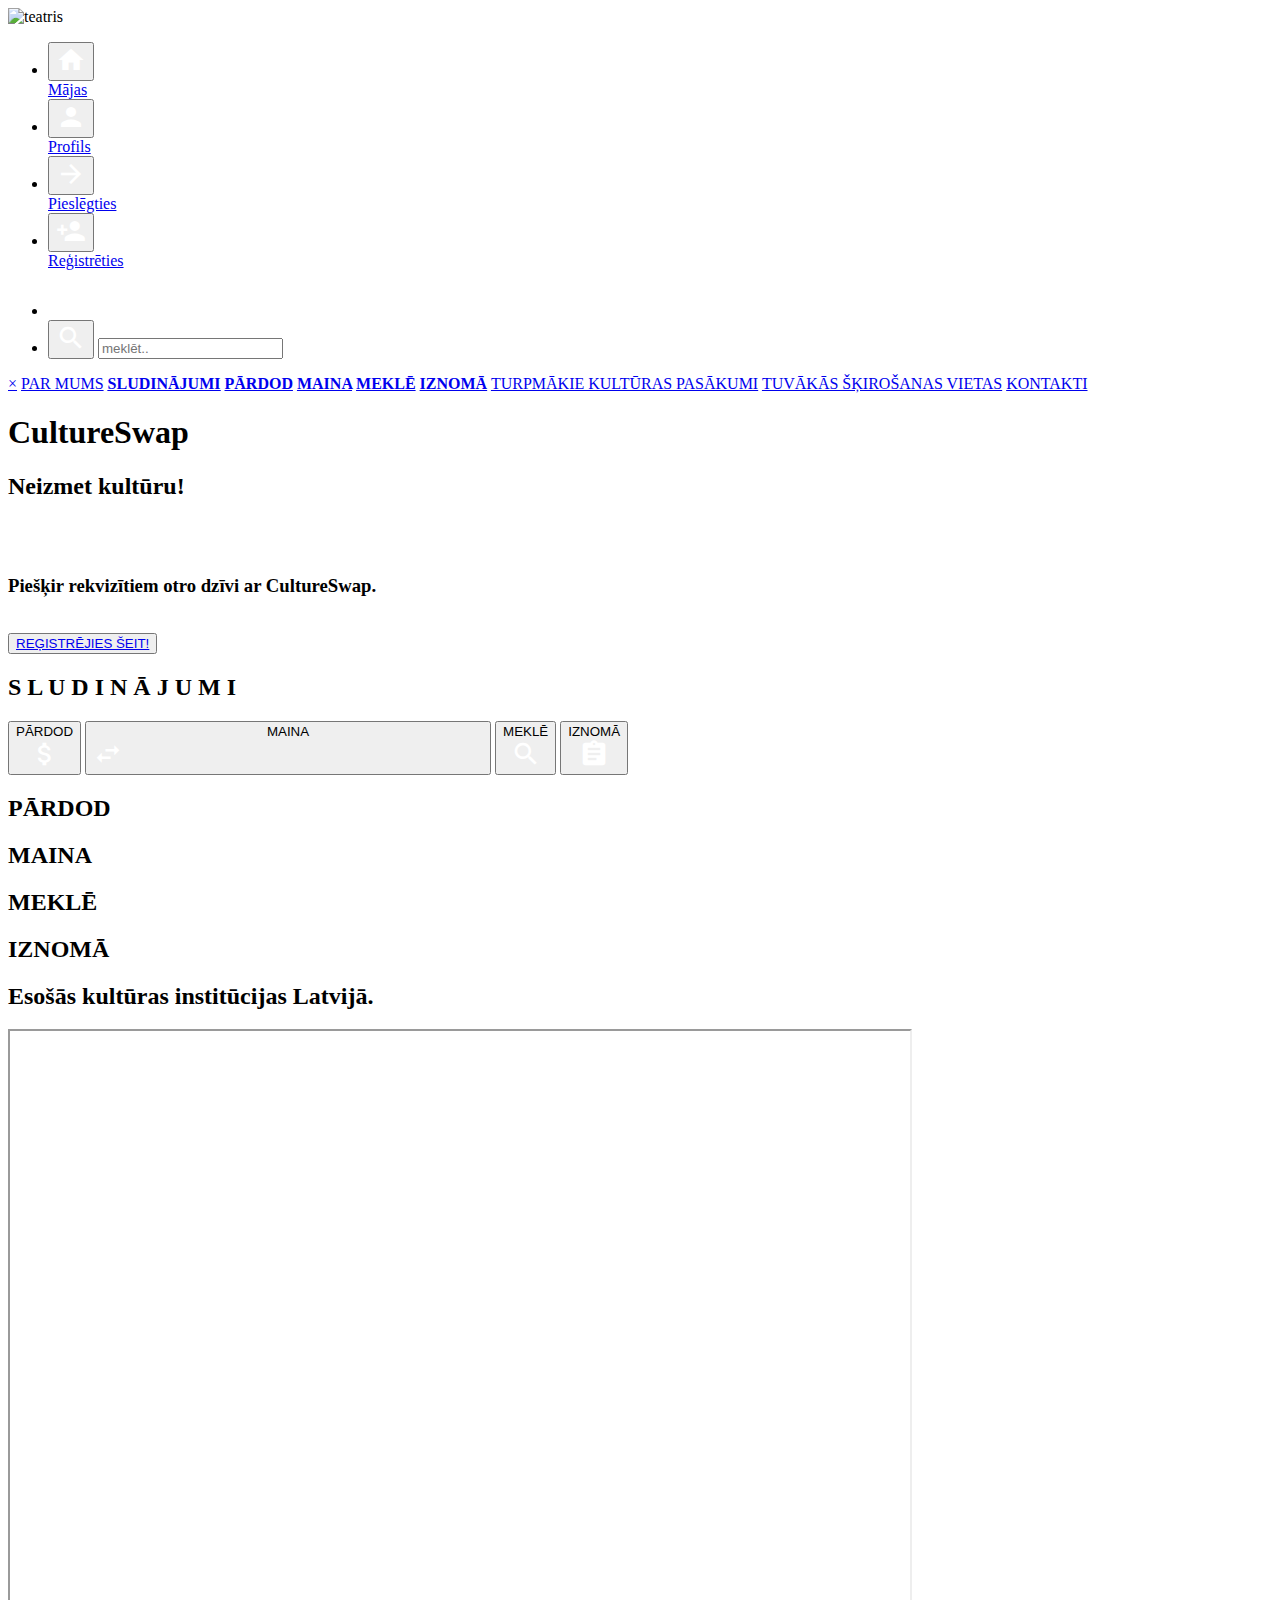
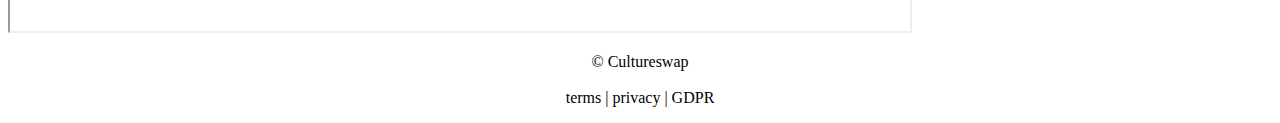
==== index.html @ 1180b109 "Add files via upload" ====
<!doctype html>
<html>
     <head>
 	     <title>CultureSwap</title>
 	         <link href="https://raw.githubusercontent.com/cultureswapped/cultureswap/master/main.css" rel="stylesheet" type="text/css" />
 	         <link href="https://fonts.googleapis.com/css?family=Montserrat" rel="stylesheet">
 	         <link rel="stylesheet" href="https://fonts.googleapis.com/icon?family=Material+Icons">
 	         <script src="https://github.com/cultureswapped/cultureswap/blob/master/menu.js"></script>
     </head>

<body>

     <div class="imgteatris">
         <img src="https://github.com/cultureswapped/cultureswap/blob/master/teatris.jpeg" alt="teatris" style="width: 100%">

     <div class="top-right">
	     <nav> 
  	                           
             <ul>  
  	             <li><button class="btn"><a href="https://github.com/cultureswapped/cultureswap/blob/master/index.html">
  	                             	 <i class="material-icons" style="font-size:30px;color:white;">home</i></a>
  	                             	 </button><br>
  	                             	 <a href="https://github.com/cultureswapped/cultureswap/blob/master/index.html"> Mājas </a>
  	                             </li>

  	                             <li><button class="btn"><a href="https://github.com/cultureswapped/cultureswap/blob/master/profils.html">
  	                             	 <i class="material-icons" style="font-size:30px;color:white;">person</i></a>
  	                             	 </button><br>
  	                             	 <a href="https://github.com/cultureswapped/cultureswap/blob/master/profils.html"> Profils </a>
  	                             </li>

	                             <li>
	                             	<button class="btn"><a href="https://github.com/cultureswapped/cultureswap/blob/master/login.html">
	                             	<i class="material-icons" style="font-size:30px;color:white;">arrow_forward</i></a>
	                             	</button><br>
	                             	<a href="https://github.com/cultureswapped/cultureswap/blob/master/login.html"> Pieslēgties </a>
	                             </li>

	                             <li><button class="btn"><a href="https://github.com/cultureswapped/cultureswap/blob/master/signup.html">
	                             	<i class="material-icons" style="font-size:30px;color:white;">person_add</i></a>
	                                </button><br>
	                             	<a href="https://github.com/cultureswapped/cultureswap/blob/master/signup.html"> Reģistrēties </a> 
	                             </li>
             </ul>
         </nav> 
     </div>

<div class="top-left">
 <nav>
        <ul> <li><span onclick="openNav()">
         	 <i class="material-icons" style="font-size:30px;color:white;">menu
         	 </i>
         </span></li>

         <div class="searchengine">
            <li> <button class="btn">
     	         <i class="material-icons" style="font-size:30px;color:white;">search
     	         </i>
             </button>
         <input type="text" placeholder="meklēt..">
        </div>
</li>

</ul>
</div>

         

  	 		<div id="mySidenav" class="sidenav">
  <a href="https://github.com/cultureswapped/cultureswap/blob/master/index.html" class="closebtn" onclick="closeNav()">&times;</a>
  <a href="https://github.com/cultureswapped/cultureswap/blob/master/parmums.html">PAR MUMS</a>
  <strong><a href="#"><u>SLUDINĀJUMI</u></a>
  <a href="https://github.com/cultureswapped/cultureswap/blob/master/pardod.html">PĀRDOD</a>
  <a href="https://github.com/cultureswapped/cultureswap/blob/master/maina.html">MAINA</a>
  <a href="https://github.com/cultureswapped/cultureswap/blob/master/mekle.html">MEKLĒ</a>
  <a href="https://github.com/cultureswapped/cultureswap/blob/master/iznoma.html">IZNOMĀ</a></strong>
  <a href="https://github.com/cultureswapped/cultureswap/blob/master/pasakumi.html">TURPMĀKIE KULTŪRAS PASĀKUMI</a>
  <a href="https://github.com/cultureswapped/cultureswap/blob/master/skirosana.html">TUVĀKĀS ŠĶIROŠANAS VIETAS</a>
  <a href="https://github.com/cultureswapped/cultureswap/blob/master/kontakti.html">KONTAKTI</a>
  
</div>



</nav>

<div class="centered">
  	<p><h1> CultureSwap </h1></p>
  	<p><h2>Neizmet kultūru!</h2></p> 

  	<br><br>

  	<p><h3>Piešķir rekvizītiem otro dzīvi ar CultureSwap.</h3>

  	<br>

  	<nav>
  		<span>
  			<button class="btn">
  				<a href="https://github.com/cultureswapped/cultureswap/blob/master/signup.html">REĢISTRĒJIES ŠEIT!
  				</a>
  			</button>
  		</span>
  	</nav> 
</div>

	
   
<h2>S L U D I N Ā J U M I</h2>

<button class="tablink" onclick="openPage('https://github.com/cultureswapped/cultureswap/blob/master/pardod.html', this, 'red')">PĀRDOD<br><i class="material-icons" style="font-size:30px;color:white;">attach_money
  	                         </i></button>
<button class="tablink" onclick="openPage('https://github.com/cultureswapped/cultureswap/blob/master/maina.html', this, 'green')" id="defaultOpen">MAINA<br><i class="material-icons" style="font-size:30px;color:white;">swap_horizontal_circle
  	                         </i></button>
<button class="tablink" onclick="openPage('https://github.com/cultureswapped/cultureswap/blob/master/mekle.html', this, 'blue')">MEKLĒ<br><i class="material-icons" style="font-size:30px;color:white;">search
  	                         </i></button>
<button class="tablink" onclick="openPage('https://github.com/cultureswapped/cultureswap/blob/master/iznoma.html', this, 'orange')">IZNOMĀ<br><i class="material-icons" style="font-size:30px;color:white;">assignment
  	                         </i></button>

<div id="pardod" class="tabcontent">
  <h2>PĀRDOD</h2>
</div>

<div id="maina" class="tabcontent">
  <h2>MAINA</h2>
</div>

<div id="mekle" class="tabcontent">
  <h2>MEKLĒ</h2>
</div>

<div id="iznoma" class="tabcontent">
  <h2>IZNOMĀ</h2	+->  
</div>


<h2>Esošās kultūras institūcijas Latvijā.</h2>
<iframe src="https://github.com/cultureswapped/cultureswap/blob/master/kulturukarte.html" height="600" width="900"></iframe>


<footer>
             <p>
            	 <center>
                         © Cultureswap
                         <br> <br>
                         terms | privacy | GDPR
                 </center>
             </p>
</footer>

</body>
</html>
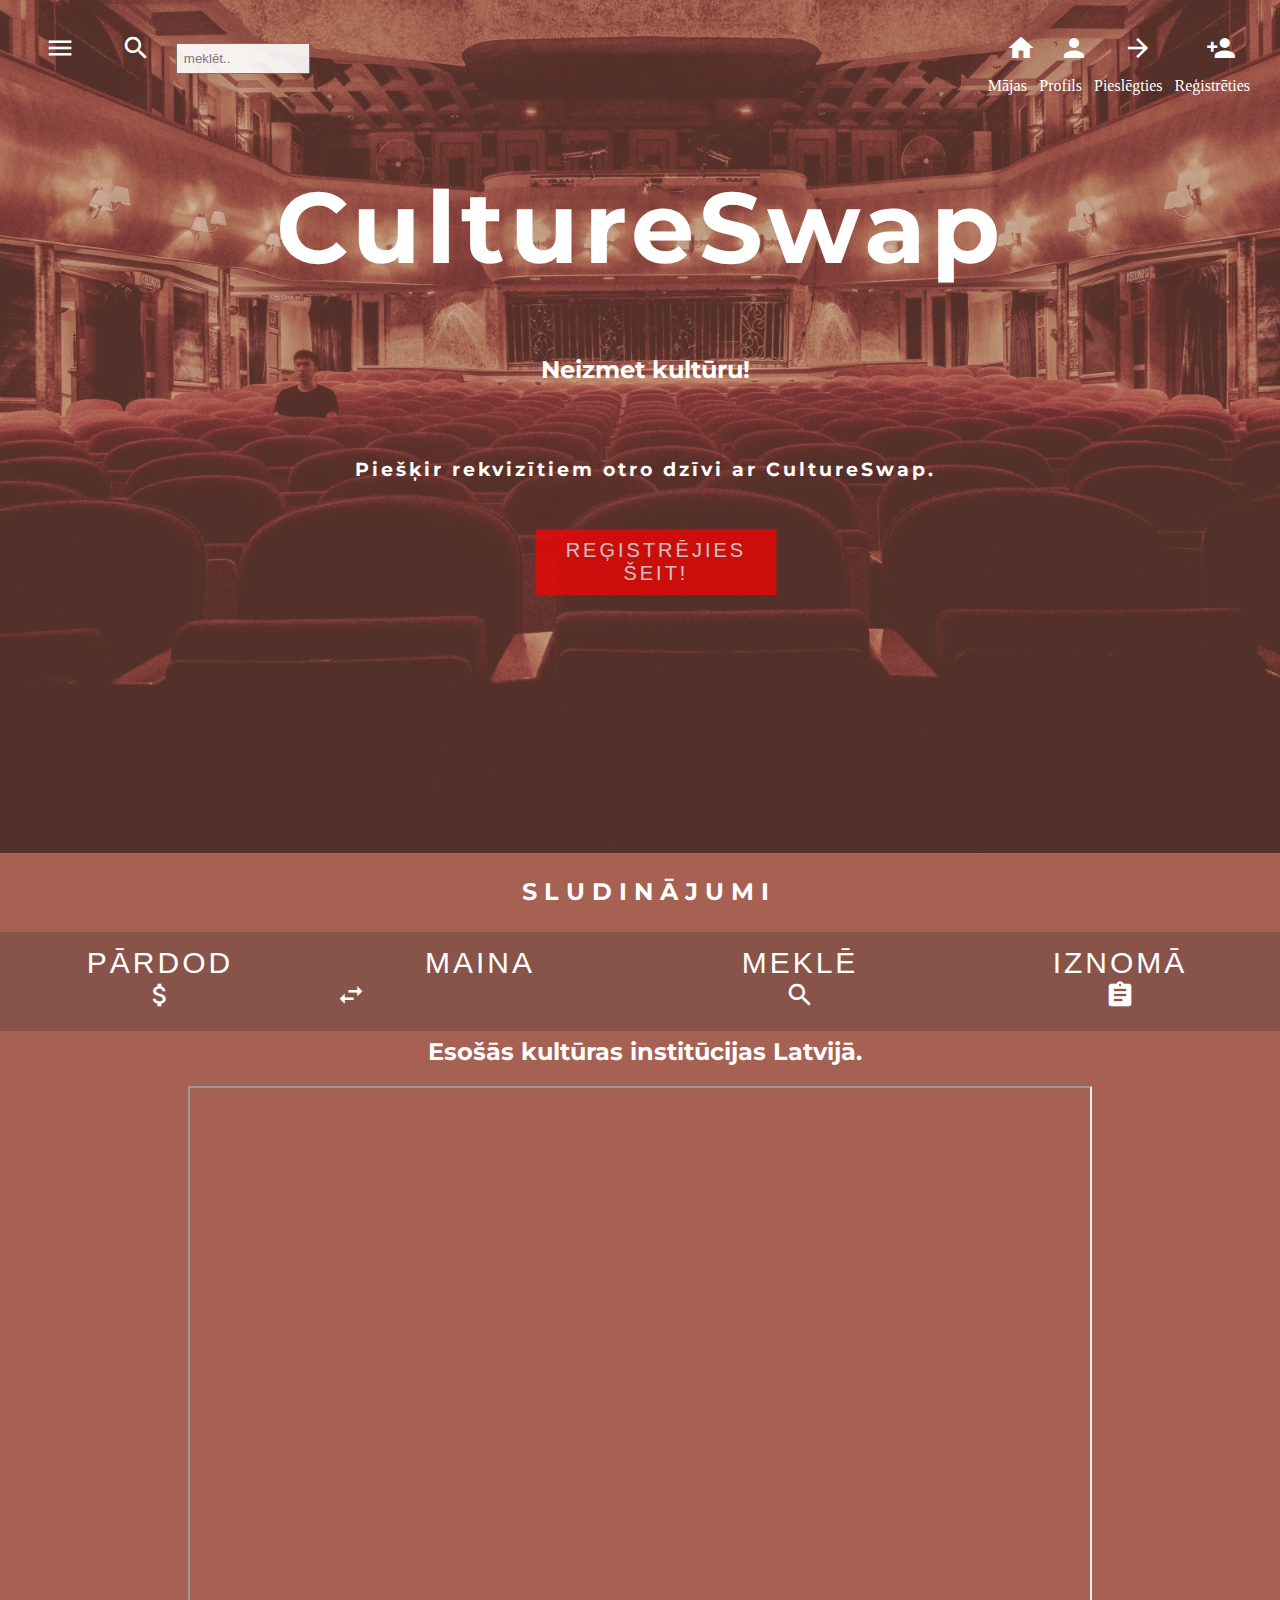
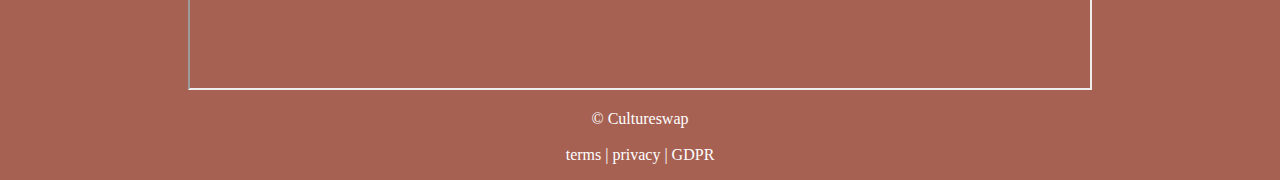
==== commit 35534c39: "Add files via upload" ====
--- a/index.html
+++ b/index.html
@@ -2,44 +2,44 @@
 <html>
      <head>
  	     <title>CultureSwap</title>
- 	         <link href="https://raw.githubusercontent.com/cultureswapped/cultureswap/master/main.css" rel="stylesheet" type="text/css" />
+ 	         <link href="main.css" rel="stylesheet" type="text/css" />
  	         <link href="https://fonts.googleapis.com/css?family=Montserrat" rel="stylesheet">
  	         <link rel="stylesheet" href="https://fonts.googleapis.com/icon?family=Material+Icons">
- 	         <script src="https://github.com/cultureswapped/cultureswap/blob/master/menu.js"></script>
+ 	         <script src="menu.js"></script>
      </head>
 
 <body>
 
      <div class="imgteatris">
-         <img src="https://github.com/cultureswapped/cultureswap/blob/master/teatris.jpeg" alt="teatris" style="width: 100%">
+         <img src="teatris.jpeg" alt="teatris" style="width: 100%">
 
      <div class="top-right">
 	     <nav> 
   	                           
              <ul>  
-  	             <li><button class="btn"><a href="https://github.com/cultureswapped/cultureswap/blob/master/index.html">
+  	             <li><button class="btn"><a href="index.html">
   	                             	 <i class="material-icons" style="font-size:30px;color:white;">home</i></a>
   	                             	 </button><br>
-  	                             	 <a href="https://github.com/cultureswapped/cultureswap/blob/master/index.html"> Mājas </a>
+  	                             	 <a href="index.html"> Mājas </a>
   	                             </li>
 
-  	                             <li><button class="btn"><a href="https://github.com/cultureswapped/cultureswap/blob/master/profils.html">
+  	                             <li><button class="btn"><a href="profils.html">
   	                             	 <i class="material-icons" style="font-size:30px;color:white;">person</i></a>
   	                             	 </button><br>
-  	                             	 <a href="https://github.com/cultureswapped/cultureswap/blob/master/profils.html"> Profils </a>
+  	                             	 <a href="profils.html"> Profils </a>
   	                             </li>
 
 	                             <li>
-	                             	<button class="btn"><a href="https://github.com/cultureswapped/cultureswap/blob/master/login.html">
+	                             	<button class="btn"><a href="login.html">
 	                             	<i class="material-icons" style="font-size:30px;color:white;">arrow_forward</i></a>
 	                             	</button><br>
-	                             	<a href="https://github.com/cultureswapped/cultureswap/blob/master/login.html"> Pieslēgties </a>
+	                             	<a href="login.html"> Pieslēgties </a>
 	                             </li>
 
-	                             <li><button class="btn"><a href="https://github.com/cultureswapped/cultureswap/blob/master/signup.html">
+	                             <li><button class="btn"><a href="signup.html">
 	                             	<i class="material-icons" style="font-size:30px;color:white;">person_add</i></a>
 	                                </button><br>
-	                             	<a href="https://github.com/cultureswapped/cultureswap/blob/master/signup.html"> Reģistrēties </a> 
+	                             	<a href="signup.html"> Reģistrēties </a> 
 	                             </li>
              </ul>
          </nav> 
@@ -67,16 +67,16 @@
          
 
   	 		<div id="mySidenav" class="sidenav">
-  <a href="https://github.com/cultureswapped/cultureswap/blob/master/index.html" class="closebtn" onclick="closeNav()">&times;</a>
-  <a href="https://github.com/cultureswapped/cultureswap/blob/master/parmums.html">PAR MUMS</a>
+  <a href="index.html" class="closebtn" onclick="closeNav()">&times;</a>
+  <a href="parmums.html">PAR MUMS</a>
   <strong><a href="#"><u>SLUDINĀJUMI</u></a>
-  <a href="https://github.com/cultureswapped/cultureswap/blob/master/pardod.html">PĀRDOD</a>
-  <a href="https://github.com/cultureswapped/cultureswap/blob/master/maina.html">MAINA</a>
-  <a href="https://github.com/cultureswapped/cultureswap/blob/master/mekle.html">MEKLĒ</a>
-  <a href="https://github.com/cultureswapped/cultureswap/blob/master/iznoma.html">IZNOMĀ</a></strong>
-  <a href="https://github.com/cultureswapped/cultureswap/blob/master/pasakumi.html">TURPMĀKIE KULTŪRAS PASĀKUMI</a>
-  <a href="https://github.com/cultureswapped/cultureswap/blob/master/skirosana.html">TUVĀKĀS ŠĶIROŠANAS VIETAS</a>
-  <a href="https://github.com/cultureswapped/cultureswap/blob/master/kontakti.html">KONTAKTI</a>
+  <a href="pardod.html">PĀRDOD</a>
+  <a href="maina.html">MAINA</a>
+  <a href="mekle.html">MEKLĒ</a>
+  <a href="iznoma.html">IZNOMĀ</a></strong>
+  <a href="pasakumi.html">TURPMĀKIE KULTŪRAS PASĀKUMI</a>
+  <a href="skirosana.html">TUVĀKĀS ŠĶIROŠANAS VIETAS</a>
+  <a href="kontakti.html">KONTAKTI</a>
   
 </div>
 
@@ -97,7 +97,7 @@
   	<nav>
   		<span>
   			<button class="btn">
-  				<a href="https://github.com/cultureswapped/cultureswap/blob/master/signup.html">REĢISTRĒJIES ŠEIT!
+  				<a href="signup.html">REĢISTRĒJIES ŠEIT!
   				</a>
   			</button>
   		</span>
@@ -108,13 +108,13 @@
    
 <h2>S L U D I N Ā J U M I</h2>
 
-<button class="tablink" onclick="openPage('https://github.com/cultureswapped/cultureswap/blob/master/pardod.html', this, 'red')">PĀRDOD<br><i class="material-icons" style="font-size:30px;color:white;">attach_money
+<button class="tablink" onclick="openPage('pardod.html', this, 'red')">PĀRDOD<br><i class="material-icons" style="font-size:30px;color:white;">attach_money
   	                         </i></button>
-<button class="tablink" onclick="openPage('https://github.com/cultureswapped/cultureswap/blob/master/maina.html', this, 'green')" id="defaultOpen">MAINA<br><i class="material-icons" style="font-size:30px;color:white;">swap_horizontal_circle
+<button class="tablink" onclick="openPage('maina.html', this, 'green')" id="defaultOpen">MAINA<br><i class="material-icons" style="font-size:30px;color:white;">swap_horizontal_circle
   	                         </i></button>
-<button class="tablink" onclick="openPage('https://github.com/cultureswapped/cultureswap/blob/master/mekle.html', this, 'blue')">MEKLĒ<br><i class="material-icons" style="font-size:30px;color:white;">search
+<button class="tablink" onclick="openPage('mekle.html', this, 'blue')">MEKLĒ<br><i class="material-icons" style="font-size:30px;color:white;">search
   	                         </i></button>
-<button class="tablink" onclick="openPage('https://github.com/cultureswapped/cultureswap/blob/master/iznoma.html', this, 'orange')">IZNOMĀ<br><i class="material-icons" style="font-size:30px;color:white;">assignment
+<button class="tablink" onclick="openPage('iznoma.html', this, 'orange')">IZNOMĀ<br><i class="material-icons" style="font-size:30px;color:white;">assignment
   	                         </i></button>
 
 <div id="pardod" class="tabcontent">
@@ -135,7 +135,7 @@
 
 
 <h2>Esošās kultūras institūcijas Latvijā.</h2>
-<iframe src="https://github.com/cultureswapped/cultureswap/blob/master/kulturukarte.html" height="600" width="900"></iframe>
+<iframe src="kulturukarte.html" height="600" width="900"></iframe>
 
 
 <footer>
--- a/main.css
+++ b/main.css
@@ -0,0 +1,285 @@
+@font-face {
+  font-family: 'Montserrat';
+  src: url(https://fonts.googleapis.com/css?family=Montserrat);
+}
+
+body{
+	background: #A66153;
+	font-family: 'Montserrat';
+	margin: 0;
+}
+
+
+nav ul li{
+	display: inline-block;
+	list-style-type: none;
+	margin-right: 8px;
+}
+
+h1{
+	font-size: 100px;
+	letter-spacing: 5px;
+	text-align: center;
+	color: white;
+	
+}
+
+h2{
+	margin-left: 10px;
+}
+
+h3{
+	color: white;
+	letter-spacing: 3px;
+	margin-left: 10px;
+}
+
+h4{
+	margin-left: 10px;
+}
+
+h5{
+	margin-left: 10px;
+}
+
+a{
+	color: white;
+	text-decoration: none;
+}
+
+
+div img{
+	opacity: 0.5;
+}
+
+
+button a i{
+	border: none;
+	background-color: none;
+
+}
+
+/*reģistrēšanās poga*/
+
+span button a{
+	border: none;
+	background-color: red;
+	opacity: 0.7;
+	display: inline-flex;
+	font-style: bold;
+
+
+	padding-top:10px;
+	padding-bottom: 10px;
+	padding-right: 30px;
+	padding-left: 30px;
+	font: 'Montserrat';
+	font-size: 20px;
+	letter-spacing: 3px; 
+
+}
+
+
+
+.searchengine{
+	display: inline;
+	
+}
+
+.searchengine input[placeholder] {
+    width: 50%;
+    padding: 6px;
+    opacity: 0.9;
+
+ }
+.imgteatris {
+  position: relative;
+  text-align: center;
+  color: white;
+}
+.centered {
+  position: absolute;
+  top: 20%;
+  left: 50%;
+  transform: translate(-50%, -50%);
+}
+
+.top-right {
+  position: absolute;
+  top: 6px;
+  right: 22px;
+  bottom: 0;
+  display: inline-block;
+}
+
+.top-left {
+  position: absolute;
+  top: 6px;
+  left: 5px;
+  margin: 0px;
+  bottom: 0;
+  display: inline;
+}
+
+/*sludinajumi*/
+.tablink {
+  background-color: #88544A;
+  color: white;
+  float: left;
+  border: none;
+  outline: none;
+  cursor: pointer;
+  padding: 14px 16px;
+  font-size: 30px;
+  letter-spacing: 3px;
+  width: 25%;
+}
+
+.tablink:hover {
+  background-color: #BF786A;
+}
+
+.tabcontent {
+  color: white;
+  display: none;
+  padding: 100px 20px;
+  height: 100%;
+}
+
+#pardod {background-color: red;}
+#maina {background-color: green;}
+#mekle {background-color: blue;}
+#iznoma {background-color: orange;}
+
+
+.list{
+	text-align: left;
+	text-decoration: all;
+	margin-left: 130px;
+}
+
+/*login and sign up form*/
+
+form {
+  color: #f1f1f1;
+  text-align: right;
+  
+  width: 60%;
+}
+
+input[type=text], input[type=password] {
+  width: 25%;
+  padding: 12px 20px;
+  margin: 8px 0;
+  display: inline-block;
+  
+}
+
+
+
+button {
+  background-color: transparent;
+  color: white;
+  padding: 5px 5px;
+  margin: 6px 0;
+  border: none;
+  cursor: pointer;
+  width: 30%;
+  
+}
+
+button:hover {
+  opacity: 0.8;
+}
+
+/* Extra style for the cancel button (red) */
+.cancelbtn {
+  width: auto;
+  padding: 10px 18px;
+  background-color: #f44336;
+
+}
+
+.submitbtn{
+	background-color: #4CAF50;
+	padding: 10px 18px;
+	width: 20%
+}
+
+.registerbtn{
+	background-color: #4CAF50;
+	padding: 10px 18px;
+	width: 20%;
+	
+}
+
+/* The "Forgot password" text */
+span.psw {
+  
+  padding-top: 16px;
+}
+
+
+/*search bar*/
+.topnav {
+  overflow: hidden;
+  background-color: transparent;
+  width:300%;
+}
+
+.topnav input[type=text] {
+  float: right;
+  padding: 6px;
+  font-size: 17px;
+  opacity: 0.4;
+}
+
+
+
+/* The side navigation menu */
+.sidenav {
+  height: 100%; 
+  width: 0; 
+  position: fixed;
+  z-index: 1; /* Stay on top */
+  top: 0;
+  left: 0;
+  background-color: #A66153; 
+  overflow-x: hidden; 
+  padding-top: 60px; 
+  transition: 0.5s; 
+  opacity: 0.85;
+}
+
+/* The navigation menu links */
+.sidenav a {
+  padding: 8px 8px 8px 12px;
+  text-decoration: none;
+  font-size: 20px;
+  color: #111;
+  display: block;
+  transition: 0.3s;
+  text-align: left;
+}
+
+.sidenav a:hover {
+  color: #f1f1f1;
+}
+
+/* Position and style the close button (top right corner) */
+.sidenav .closebtn {
+  position: absolute;
+  top: 0;
+  right: 5px;
+  font-size: 40px;
+  margin-left: 50px;
+}
+
+
+
+/* On smaller screens, where height is less than 450px, change the style of the sidenav (less padding and a smaller font size) */
+@media screen and (max-height: 450px) {
+  .sidenav {padding-top: 15px;}
+  .sidenav a {font-size: 18px;}
+}
+
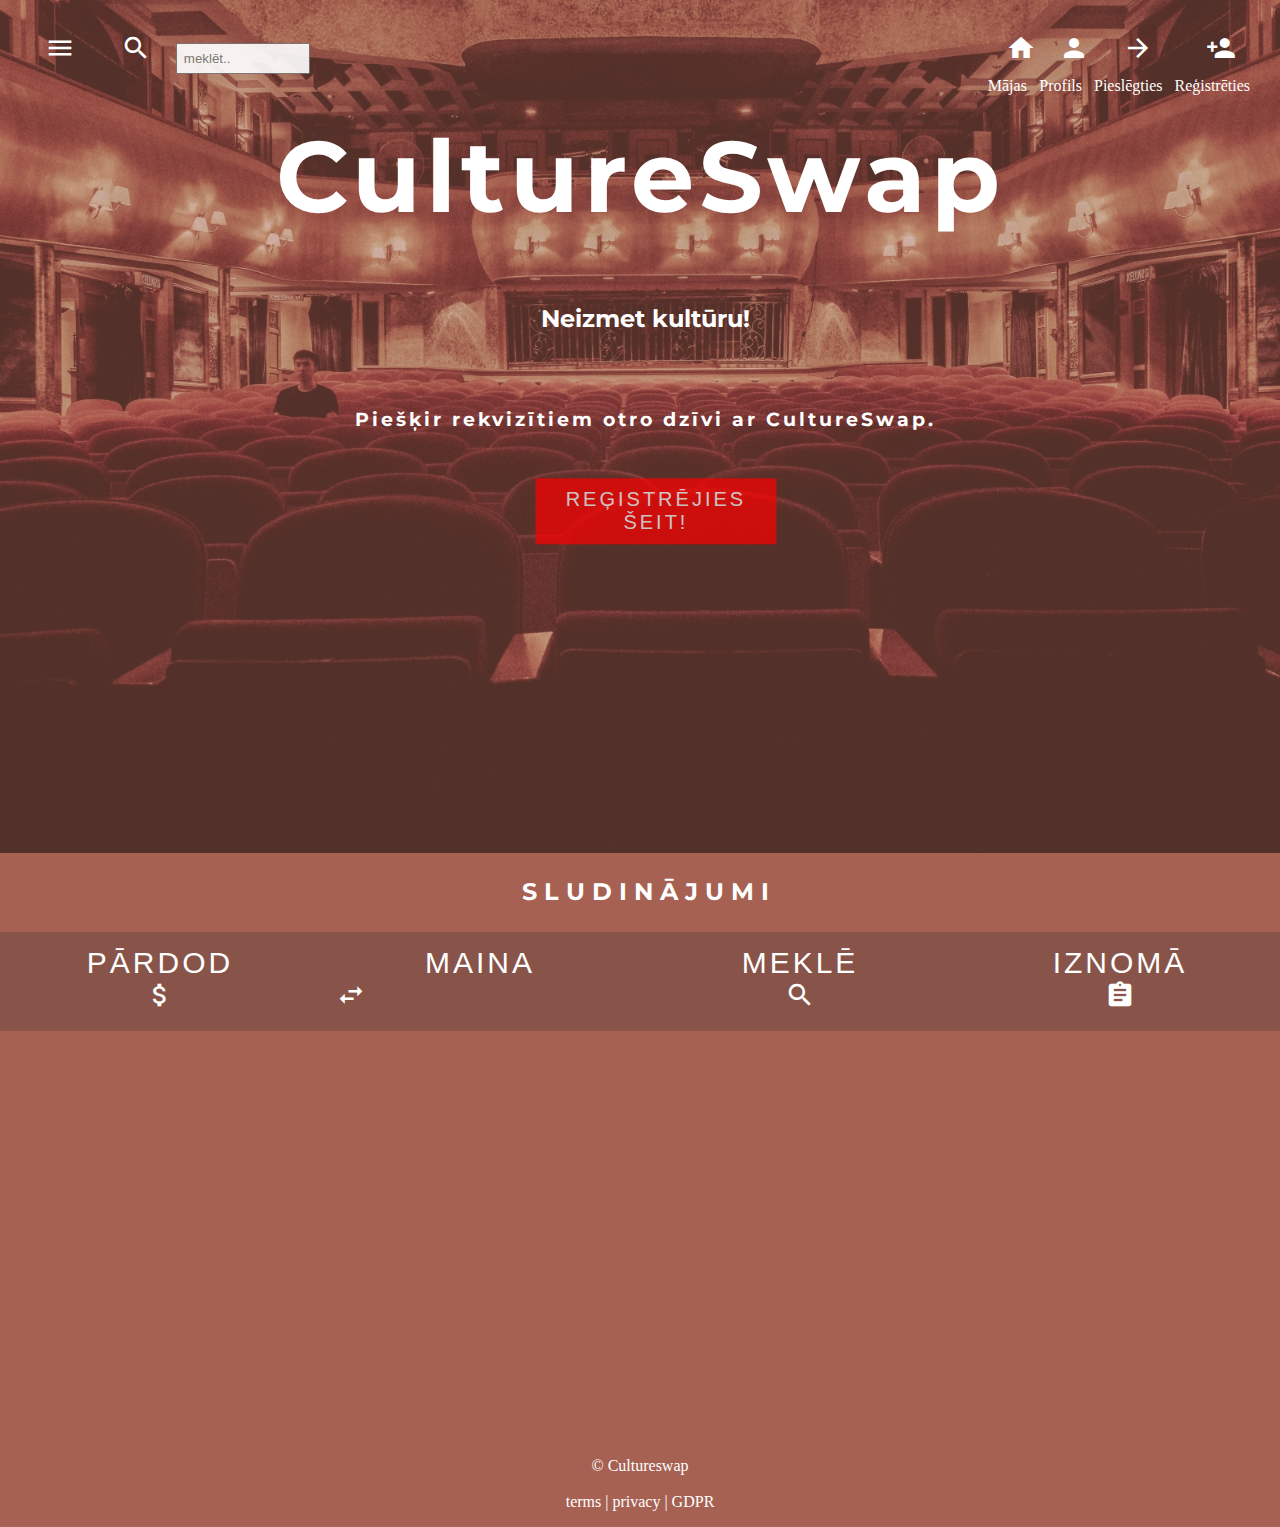
==== commit f97507db: "Update index.html" ====
--- a/index.html
+++ b/index.html
@@ -6,6 +6,7 @@
  	         <link href="https://fonts.googleapis.com/css?family=Montserrat" rel="stylesheet">
  	         <link rel="stylesheet" href="https://fonts.googleapis.com/icon?family=Material+Icons">
  	         <script src="menu.js"></script>
+	         <link href="https://kulturasdati.lv/lv/kulturas-centri">
      </head>
 
 <body>
@@ -134,8 +135,9 @@
 </div>
 
 
-<h2>Esošās kultūras institūcijas Latvijā.</h2>
-<iframe src="kulturukarte.html" height="600" width="900"></iframe>
+<iframe width="700" height="400" 
+	src="https://data.gov.lv/dati/lv/dataset/latvijas-kulturas-institucijas/resource/92af15f3-9674-426e-925c-86c6254baa0d/view/dcfb17ca-2804-4e6b-9f2e-ba3974de7c1a" 
+	frameBorder="0"></iframe>
 
 
 <footer>
